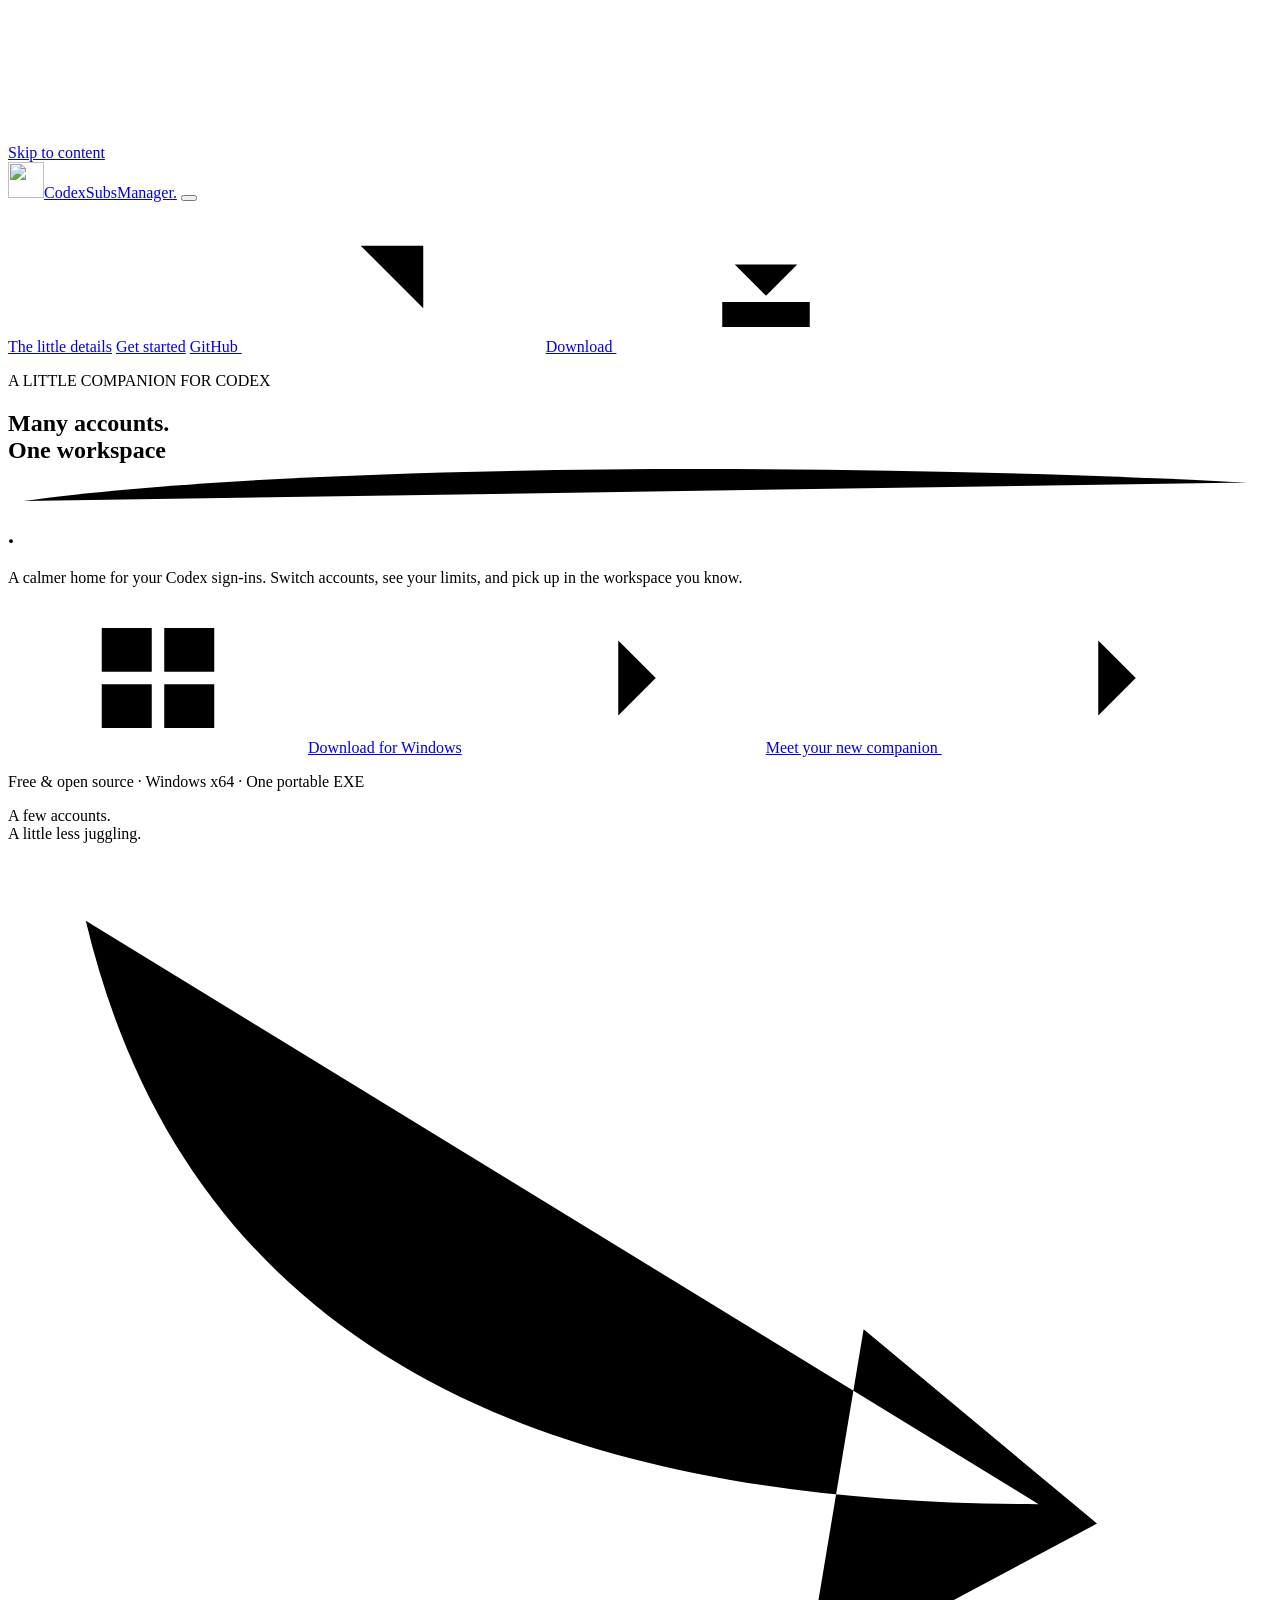
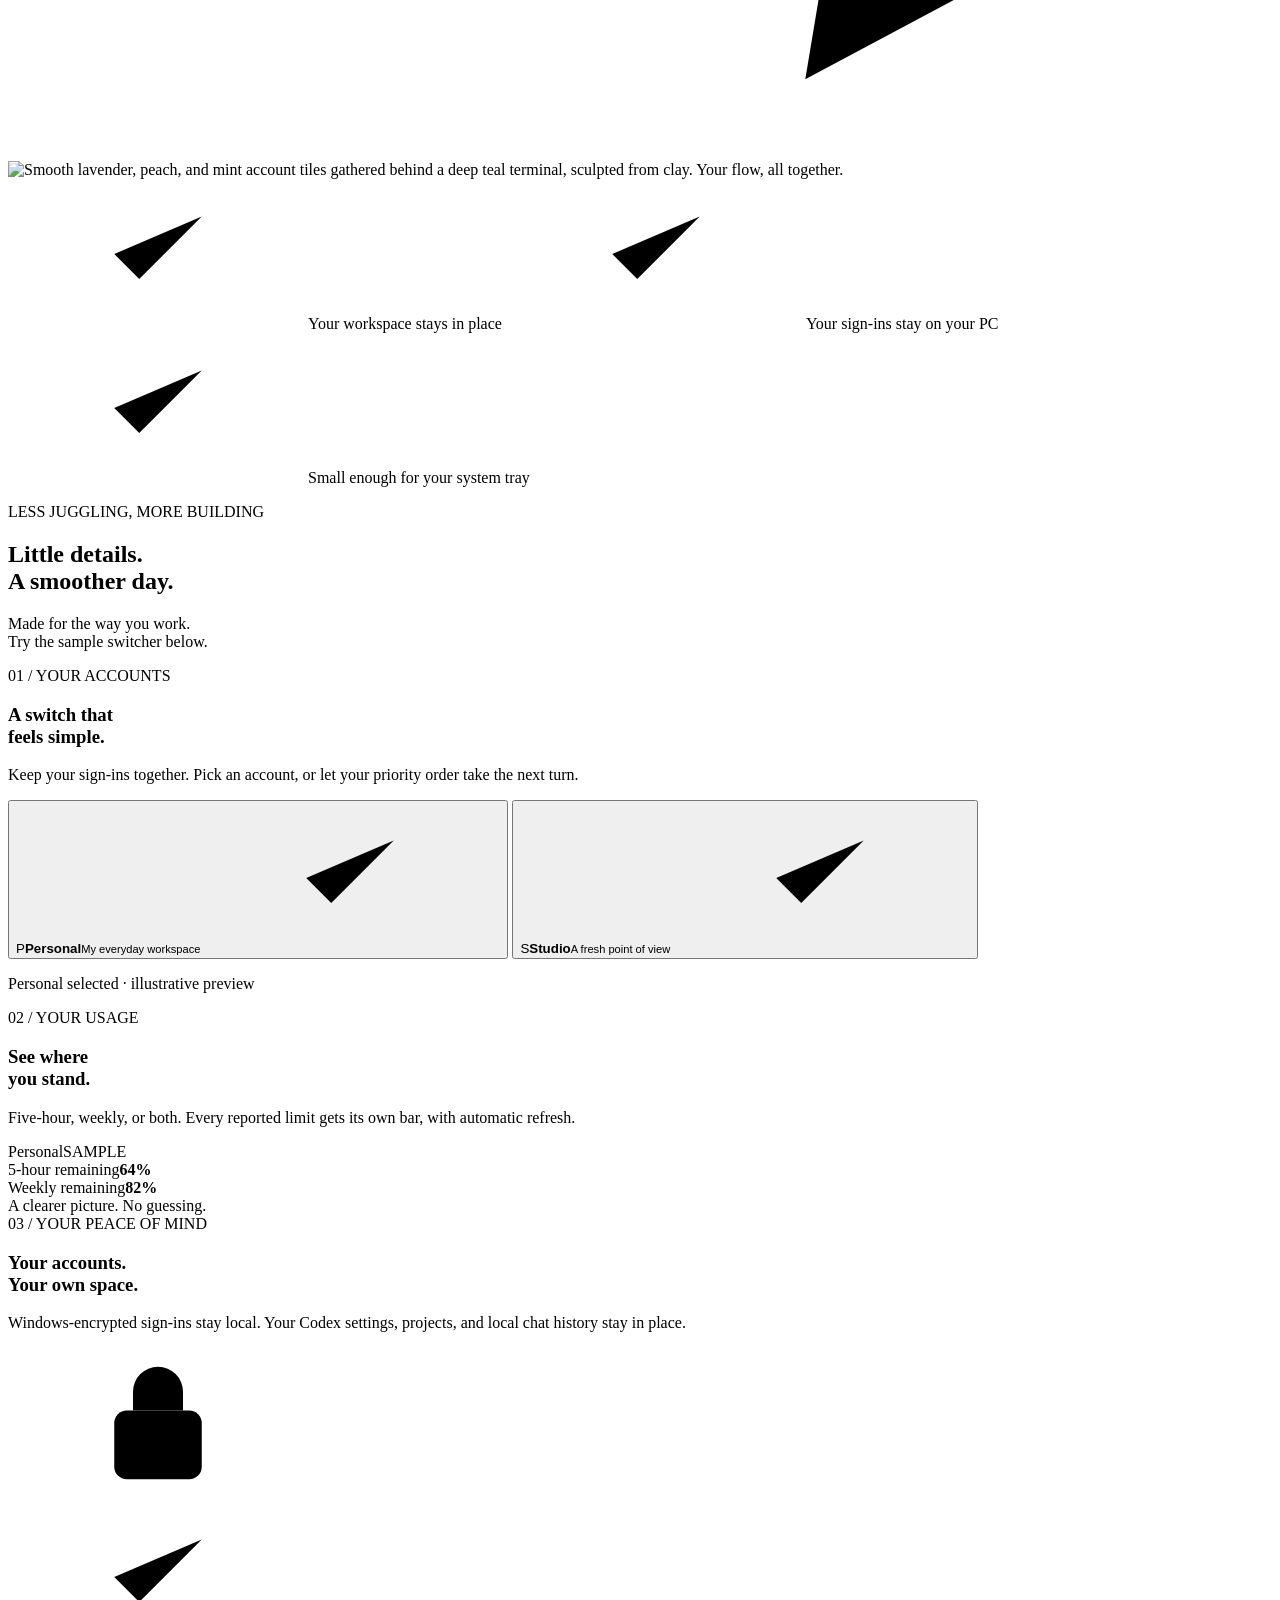
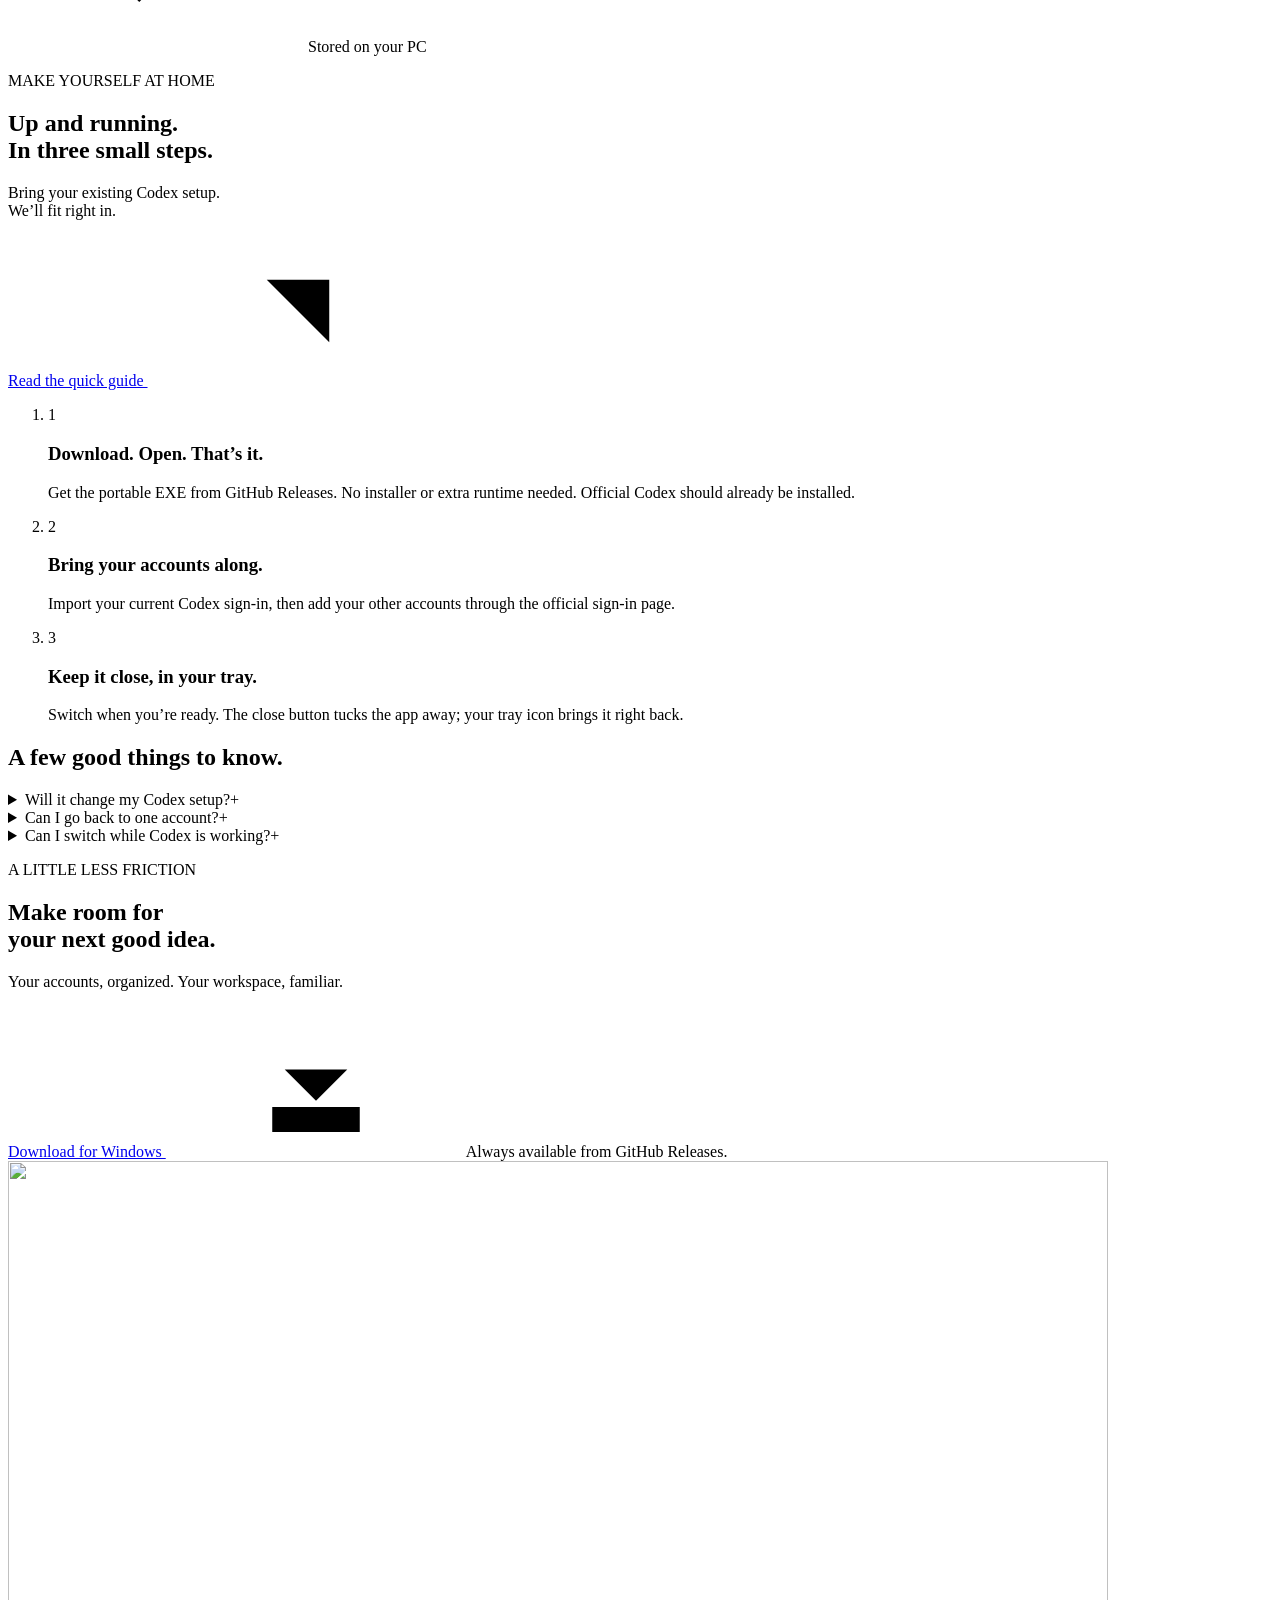
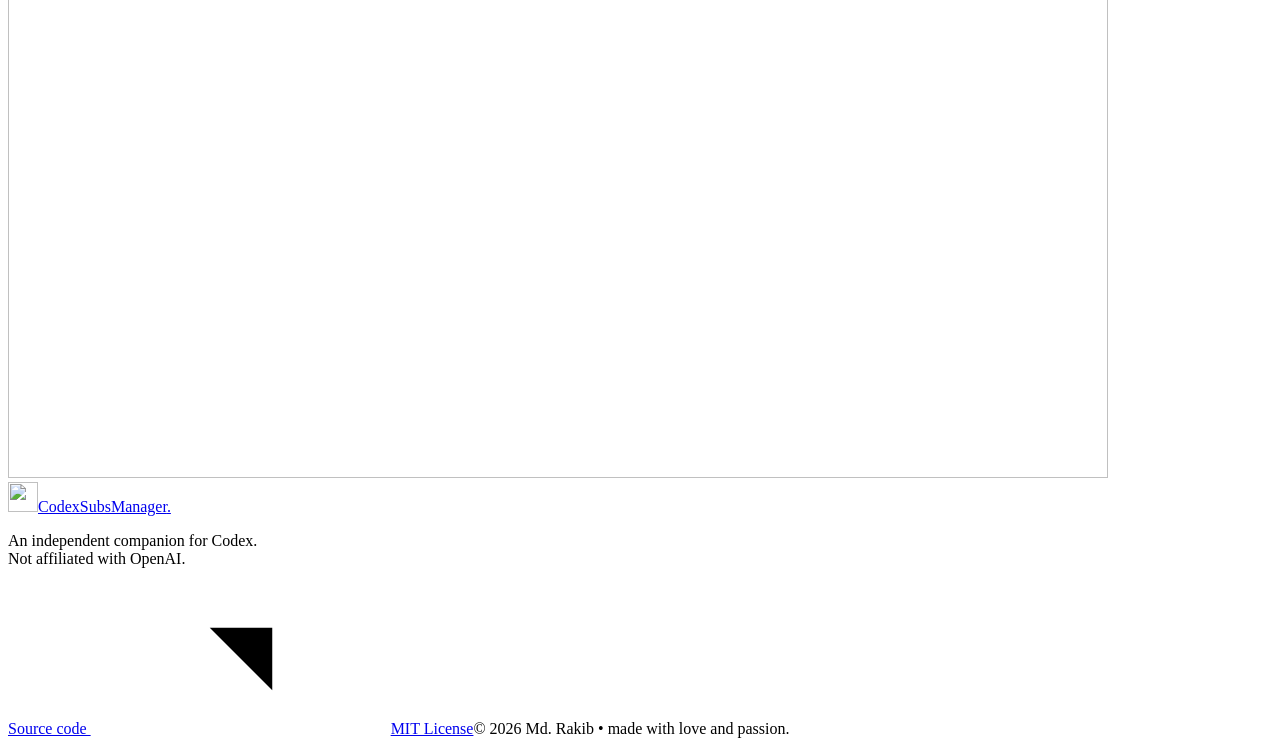
==== website/index.html @ 67c14ae4 "Add CodexSubsManager desktop app and project website" ====
<!doctype html>
<html lang="en">
  <head>
    <meta charset="utf-8" />
    <meta name="viewport" content="width=device-width, initial-scale=1" />
    <meta name="theme-color" content="#fffaf0" />
    <title>CodexSubsManager — Many accounts. One workspace.</title>
    <meta
      name="description"
      content="A small Windows tray companion for your Codex accounts. Switch sign-ins, see your usage, and keep your workspace in place. Free and open source."
    />
    <meta property="og:type" content="website" />
    <meta
      property="og:title"
      content="CodexSubsManager — Many accounts. One workspace."
    />
    <meta
      property="og:description"
      content="Your Codex accounts, a little more organized. A free, open-source Windows companion."
    />
    <meta property="og:image" content="/assets/clay-accounts.webp" />
    <meta name="twitter:card" content="summary" />
    <link rel="icon" href="/favicon.ico" sizes="any" />
    <link rel="icon" href="/assets/app-icon.png" type="image/png" />
    <link
      rel="preload"
      href="/assets/inter.woff2"
      as="font"
      type="font/woff2"
      crossorigin
    />
    <link rel="stylesheet" href="/styles.css" />
    <script src="/app.js" defer></script>
  </head>
  <body>
    <a class="skip-link" href="#main">Skip to content</a>
    <svg
      class="icon-library"
      xmlns="http://www.w3.org/2000/svg"
      aria-hidden="true"
    >
      <defs>
        <symbol id="i-arrow" viewBox="0 0 24 24">
          <path d="M5 12h14m-6-6 6 6-6 6" />
        </symbol>
        <symbol id="i-download" viewBox="0 0 24 24">
          <path d="M12 3v12m-5-5 5 5 5-5M5 16v4h14v-4" />
        </symbol>
        <symbol id="i-external" viewBox="0 0 24 24">
          <path d="M7 17 17 7M7 7h10v10" />
        </symbol>
        <symbol id="i-check" viewBox="0 0 24 24">
          <path d="m5 12 4 4L19 6" />
        </symbol>
        <symbol id="i-lock" viewBox="0 0 24 24">
          <rect x="5" y="10" width="14" height="11" rx="2" />
          <path d="M8 10V7a4 4 0 0 1 8 0v3m-4 5v2" />
        </symbol>
        <symbol id="i-layers" viewBox="0 0 24 24">
          <path d="m12 3 10 5-10 5L2 8l10-5Zm-10 9 10 5 10-5M2 16l10 5 10-5" />
        </symbol>
        <symbol id="i-windows" viewBox="0 0 24 24">
          <path
            d="M3 4h8v7H3V4Zm10 0h8v7h-8V4ZM3 13h8v7H3v-7Zm10 0h8v7h-8v-7Z"
          />
        </symbol>
      </defs>
    </svg>

    <header class="site-header">
      <nav class="nav container" aria-label="Main navigation">
        <a class="brand" href="#" aria-label="CodexSubsManager home"
          ><img src="/assets/app-icon.png" alt="" width="36" height="36" /><span
            >CodexSubsManager<span class="brand-dot">.</span></span
          ></a
        >
        <button
          class="menu-toggle"
          type="button"
          aria-expanded="false"
          aria-controls="nav-links"
          aria-label="Open navigation"
        >
          <span></span><span></span><span></span>
        </button>
        <div class="nav-links" id="nav-links">
          <a href="#features">The little details</a>
          <a href="#start">Get started</a>
          <a
            href="https://github.com/0xmdrakib/CodexSubsManager"
            target="_blank"
            rel="noopener noreferrer"
            >GitHub <svg class="icon"><use href="#i-external" /></svg
          ></a>
          <a
            class="button button-small"
            href="https://github.com/0xmdrakib/CodexSubsManager/releases/latest"
            >Download <svg class="icon"><use href="#i-download" /></svg
          ></a>
        </div>
      </nav>
    </header>

    <main id="main">
      <section class="hero container" aria-labelledby="hero-title">
        <div class="hero-copy">
          <p class="eyebrow">
            <span class="little-dot"></span>A LITTLE COMPANION FOR CODEX
          </p>
          <h1 id="hero-title">
            Many accounts.<br />One
            <span class="marked-word"
              >workspace<svg viewBox="0 0 410 17" aria-hidden="true">
                <path d="M5 12c88-12 260-13 397-6" /></svg></span
            >.
          </h1>
          <p class="hero-description">
            A calmer home for your Codex sign-ins. Switch accounts, see your
            limits, and pick up in the workspace you know.
          </p>
          <div class="hero-actions">
            <a
              class="button"
              href="https://github.com/0xmdrakib/CodexSubsManager/releases/latest"
              ><svg class="icon"><use href="#i-windows" /></svg>Download for
              Windows<svg class="icon"><use href="#i-arrow" /></svg
            ></a>
            <a class="text-link" href="#features"
              >Meet your new companion
              <svg class="icon"><use href="#i-arrow" /></svg
            ></a>
          </div>
          <p class="download-note">
            Free & open source <span aria-hidden="true">·</span> Windows x64
            <span aria-hidden="true">·</span> One portable EXE
          </p>
        </div>
        <div class="hero-art">
          <span class="art-note"
            >A few accounts.<br />A little less juggling.<svg
              viewBox="0 0 65 47"
              aria-hidden="true"
            >
              <path d="M4 4c5 21 22 30 49 30m-9-9 12 10-15 8" /></svg
          ></span>
          <img
            class="clay-hero"
            src="/assets/clay-accounts.webp"
            alt="Smooth lavender, peach, and mint account tiles gathered behind a deep teal terminal, sculpted from clay."
            width="1100"
            height="917"
            fetchpriority="high"
          />
          <span class="art-tag"
            ><span class="status-dot"></span>Your flow, all together.</span
          >
        </div>
      </section>

      <div class="promise-strip container" aria-label="Project principles">
        <span
          ><svg class="icon"><use href="#i-check" /></svg>Your workspace stays
          in place</span
        >
        <span
          ><svg class="icon"><use href="#i-check" /></svg>Your sign-ins stay on
          your PC</span
        >
        <span
          ><svg class="icon"><use href="#i-check" /></svg>Small enough for your
          system tray</span
        >
      </div>

      <section
        class="features container section-space"
        id="features"
        data-account="personal"
        aria-labelledby="features-title"
      >
        <div class="section-heading">
          <div>
            <p class="eyebrow">LESS JUGGLING, MORE BUILDING</p>
            <h2 id="features-title">Little details.<br />A smoother day.</h2>
          </div>
          <p>Made for the way you work.<br />Try the sample switcher below.</p>
        </div>
        <div class="feature-grid">
          <article class="feature-card feature-pink">
            <span class="feature-number">01 / YOUR ACCOUNTS</span>
            <h3>A switch that<br />feels simple.</h3>
            <p>
              Keep your sign-ins together. Pick an account, or let your priority
              order take the next turn.
            </p>
            <div
              class="switcher-demo"
              role="group"
              aria-label="Sample account switcher"
            >
              <button
                class="account-option"
                type="button"
                data-switch="personal"
                aria-pressed="true"
              >
                <span class="avatar avatar-lavender">P</span
                ><span class="account-label"
                  ><strong>Personal</strong
                  ><small>My everyday workspace</small></span
                ><span class="selection-mark"
                  ><svg class="icon"><use href="#i-check" /></svg
                ></span>
              </button>
              <button
                class="account-option"
                type="button"
                data-switch="studio"
                aria-pressed="false"
              >
                <span class="avatar avatar-mint">S</span
                ><span class="account-label"
                  ><strong>Studio</strong
                  ><small>A fresh point of view</small></span
                ><span class="selection-mark"
                  ><svg class="icon"><use href="#i-check" /></svg
                ></span>
              </button>
            </div>
            <p class="demo-caption" id="demo-status" aria-live="polite">
              Personal selected · illustrative preview
            </p>
          </article>
          <article class="feature-card feature-teal">
            <span class="feature-number">02 / YOUR USAGE</span>
            <h3>See where<br />you stand.</h3>
            <p>
              Five-hour, weekly, or both. Every reported limit gets its own bar,
              with automatic refresh.
            </p>
            <div class="usage-demo" aria-label="Illustrative account usage">
              <div class="usage-account">
                <span class="status-dot"></span
                ><span id="usage-account-name">Personal</span
                ><span class="sample-label">SAMPLE</span>
              </div>
              <div class="quota-label">
                <span>5-hour remaining</span
                ><strong id="five-hour-value">64%</strong>
              </div>
              <div
                class="quota-track"
                role="progressbar"
                aria-label="Sample five-hour quota remaining"
                aria-valuemin="0"
                aria-valuemax="100"
                aria-valuenow="64"
                id="five-hour-bar"
              >
                <span class="quota-fill quota-five"></span>
              </div>
              <div class="quota-label">
                <span>Weekly remaining</span
                ><strong id="weekly-value">82%</strong>
              </div>
              <div
                class="quota-track"
                role="progressbar"
                aria-label="Sample weekly quota remaining"
                aria-valuemin="0"
                aria-valuemax="100"
                aria-valuenow="82"
                id="weekly-bar"
              >
                <span class="quota-fill quota-week"></span>
              </div>
              <span class="usage-footnote"
                >A clearer picture. No guessing.</span
              >
            </div>
          </article>
          <article class="feature-card feature-lavender">
            <span class="feature-number">03 / YOUR PEACE OF MIND</span>
            <h3>Your accounts.<br />Your own space.</h3>
            <p>
              Windows-encrypted sign-ins stay local. Your Codex settings,
              projects, and local chat history stay in place.
            </p>
            <div class="vault-demo" aria-hidden="true">
              <div class="vault-orbit orbit-one"></div>
              <div class="vault-orbit orbit-two"></div>
              <div class="vault-lock">
                <svg><use href="#i-lock" /></svg>
              </div>
              <span class="vault-tag"
                ><svg class="icon"><use href="#i-check" /></svg>Stored on your
                PC</span
              >
            </div>
          </article>
        </div>
      </section>

      <section
        class="getting-started container section-space"
        id="start"
        aria-labelledby="start-title"
      >
        <div class="start-intro">
          <p class="eyebrow">MAKE YOURSELF AT HOME</p>
          <h2 id="start-title">Up and running.<br />In three small steps.</h2>
          <p>Bring your existing Codex setup.<br />We’ll fit right in.</p>
          <a
            class="text-link"
            href="https://github.com/0xmdrakib/CodexSubsManager/blob/main/START_HERE.md"
            target="_blank"
            rel="noopener noreferrer"
            >Read the quick guide
            <svg class="icon"><use href="#i-external" /></svg
          ></a>
        </div>
        <ol class="steps">
          <li>
            <span class="step-number step-peach">1</span>
            <div>
              <h3>Download. Open. That’s it.</h3>
              <p>
                Get the portable EXE from GitHub Releases. No installer or extra
                runtime needed. Official Codex should already be installed.
              </p>
            </div>
          </li>
          <li>
            <span class="step-number step-lavender">2</span>
            <div>
              <h3>Bring your accounts along.</h3>
              <p>
                Import your current Codex sign-in, then add your other accounts
                through the official sign-in page.
              </p>
            </div>
          </li>
          <li>
            <span class="step-number step-ochre">3</span>
            <div>
              <h3>Keep it close, in your tray.</h3>
              <p>
                Switch when you’re ready. The close button tucks the app away;
                your tray icon brings it right back.
              </p>
            </div>
          </li>
        </ol>
      </section>

      <section class="faq container section-space" aria-labelledby="faq-title">
        <h2 id="faq-title">A few good things to know.</h2>
        <div class="faq-list">
          <details>
            <summary>
              Will it change my Codex setup?<span
                class="faq-plus"
                aria-hidden="true"
                >+</span
              >
            </summary>
            <p>
              The manager keeps its account vault separate and does not rewrite
              your Codex configuration. Switching changes the active sign-in and
              gracefully restarts Codex if it is open. Local projects and chat
              history stay in place; cloud conversations and permissions depend
              on the selected account.
            </p>
          </details>
          <details>
            <summary>
              Can I go back to one account?<span
                class="faq-plus"
                aria-hidden="true"
                >+</span
              >
            </summary>
            <p>
              Yes. Choose “Return to official Codex” in the app. Keep your
              current sign-in or restore the original saved sign-in, then keep
              or remove the manager’s encrypted vault. Its startup entry and
              automatic switching are disabled as part of that flow.
            </p>
          </details>
          <details>
            <summary>
              Can I switch while Codex is working?<span
                class="faq-plus"
                aria-hidden="true"
                >+</span
              >
            </summary>
            <p>
              Finish the current task first. Automatic switching waits for Codex
              to be idle and pauses if activity cannot be verified. Switching
              accounts does not continue a model response already in progress.
            </p>
          </details>
        </div>
      </section>

      <section
        class="download-section container section-space"
        aria-labelledby="download-title"
      >
        <div class="download-band">
          <div>
            <p class="eyebrow">A LITTLE LESS FRICTION</p>
            <h2 id="download-title">Make room for<br />your next good idea.</h2>
            <p>Your accounts, organized. Your workspace, familiar.</p>
            <a
              class="button"
              href="https://github.com/0xmdrakib/CodexSubsManager/releases/latest"
              >Download for Windows
              <svg class="icon"><use href="#i-download" /></svg></a
            ><span class="download-source"
              >Always available from GitHub Releases.</span
            >
          </div>
          <img
            src="/assets/clay-accounts.webp"
            alt=""
            width="1100"
            height="917"
            loading="lazy"
            aria-hidden="true"
          />
        </div>
      </section>
    </main>

    <footer class="site-footer">
      <div class="container footer-content">
        <div>
          <a class="brand" href="#"
            ><img
              src="/assets/app-icon.png"
              alt=""
              width="30"
              height="30"
            /><span>CodexSubsManager<span class="brand-dot">.</span></span></a
          >
          <p>
            An independent companion for Codex.<br />Not affiliated with OpenAI.
          </p>
        </div>
        <div class="footer-links">
          <a
            href="https://github.com/0xmdrakib/CodexSubsManager"
            target="_blank"
            rel="noopener noreferrer"
            >Source code <svg class="icon"><use href="#i-external" /></svg></a
          ><a
            href="https://github.com/0xmdrakib/CodexSubsManager/blob/main/LICENSE"
            target="_blank"
            rel="noopener noreferrer"
            >MIT License</a
          ><span class="footer-credit"
            >© 2026 Md. Rakib • made with love and passion.</span
          >
        </div>
      </div>
    </footer>
  </body>
</html>
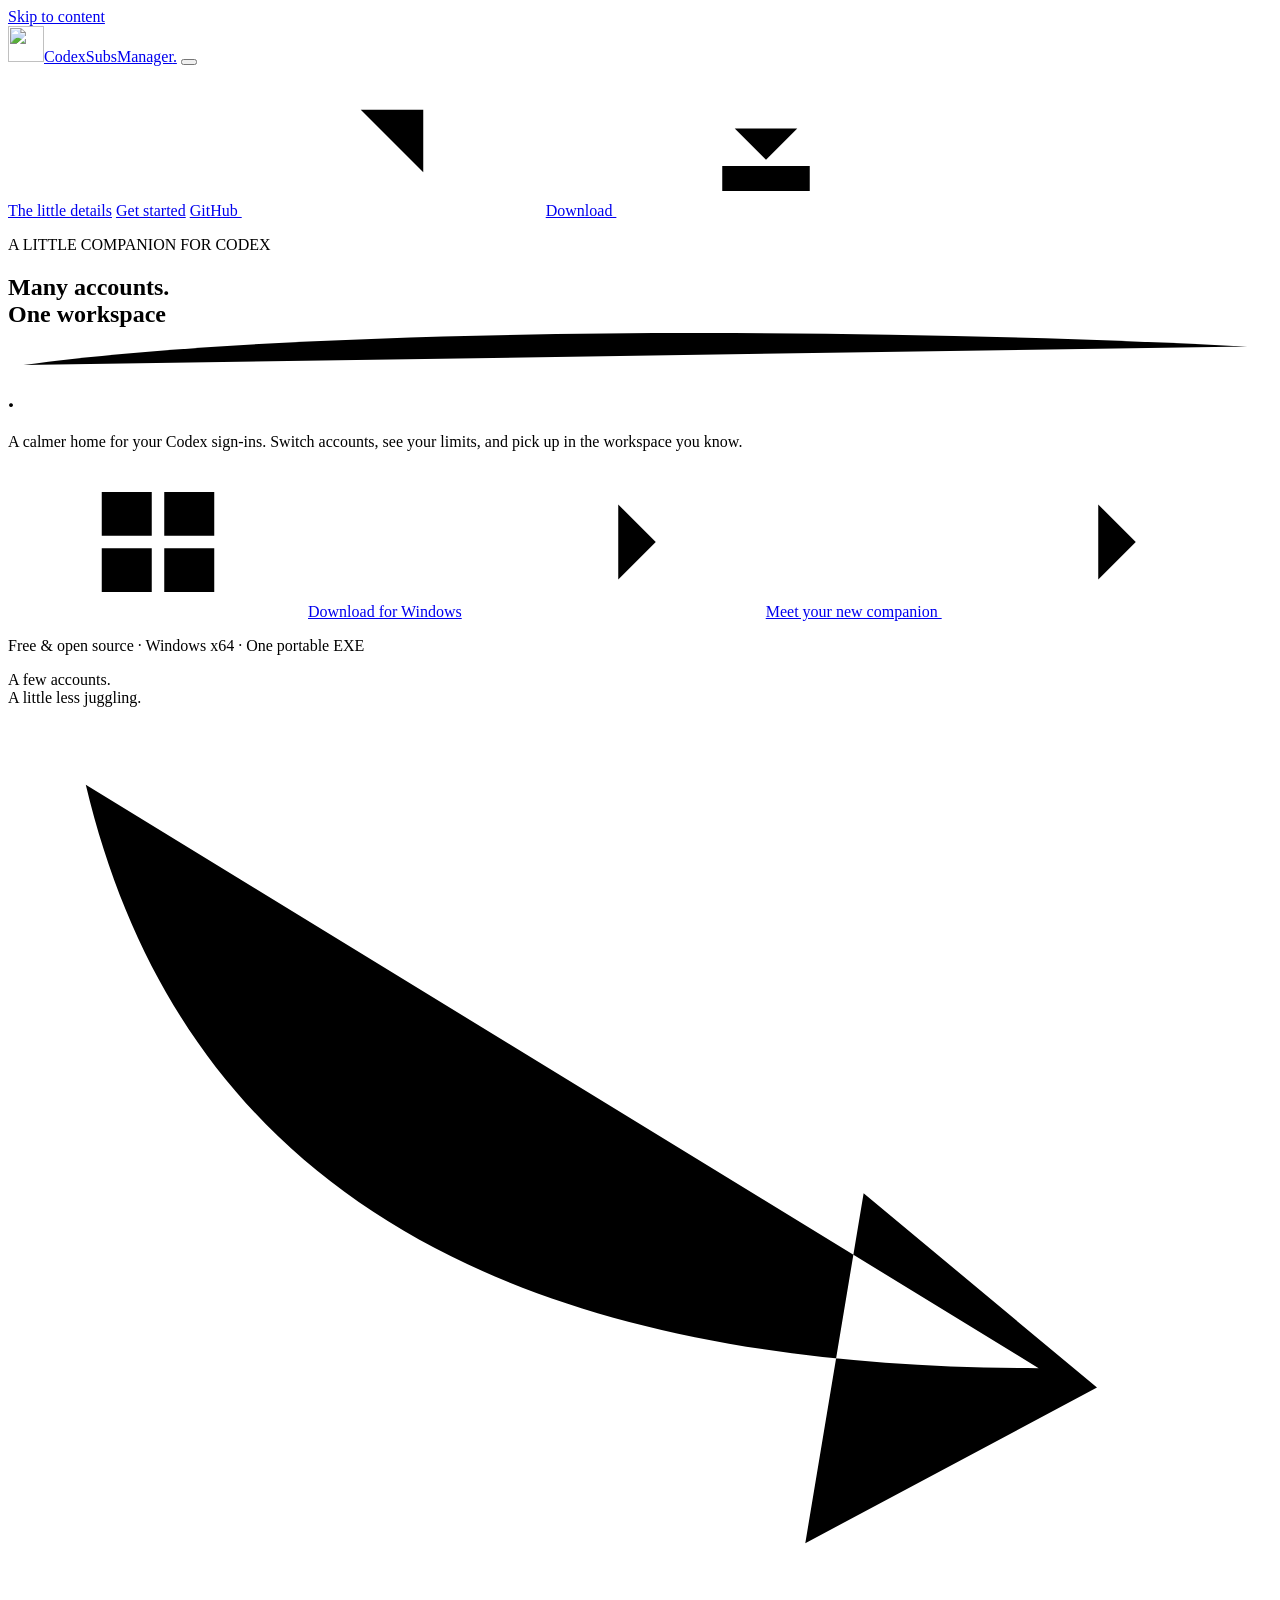
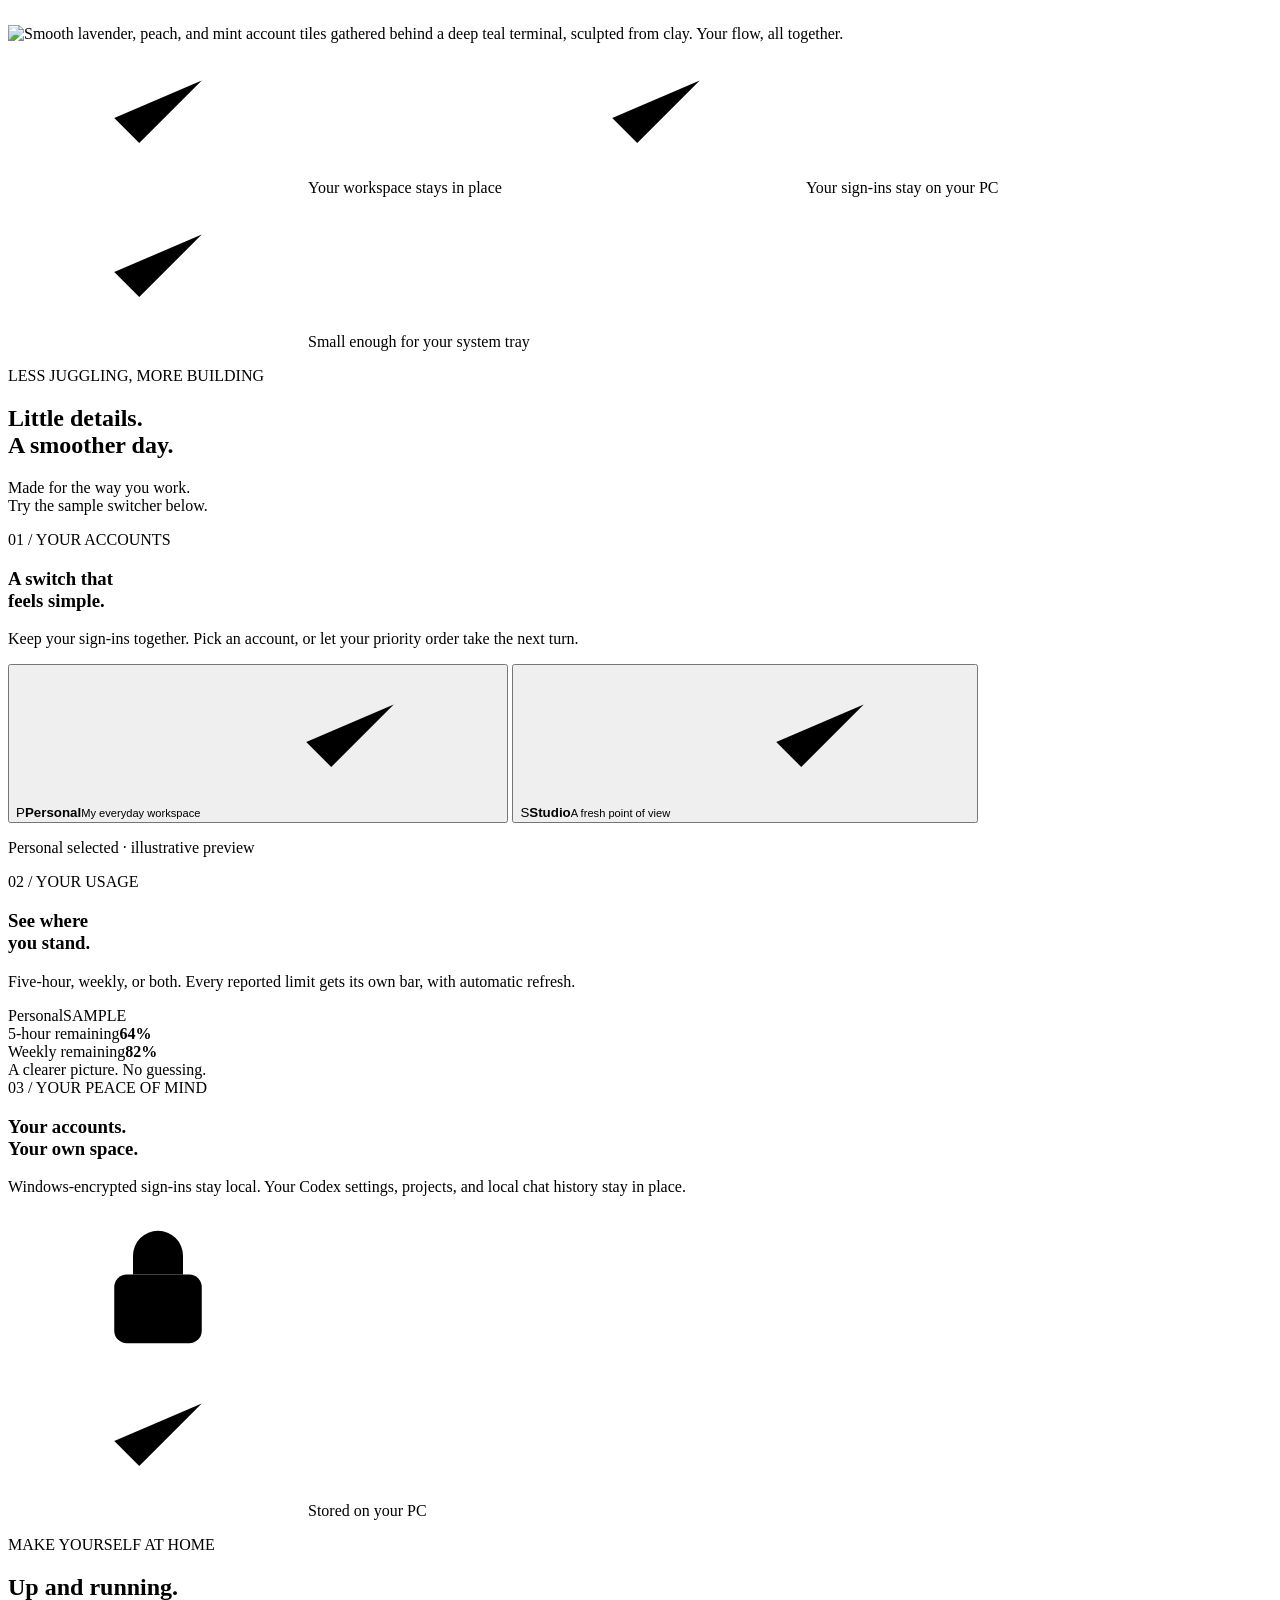
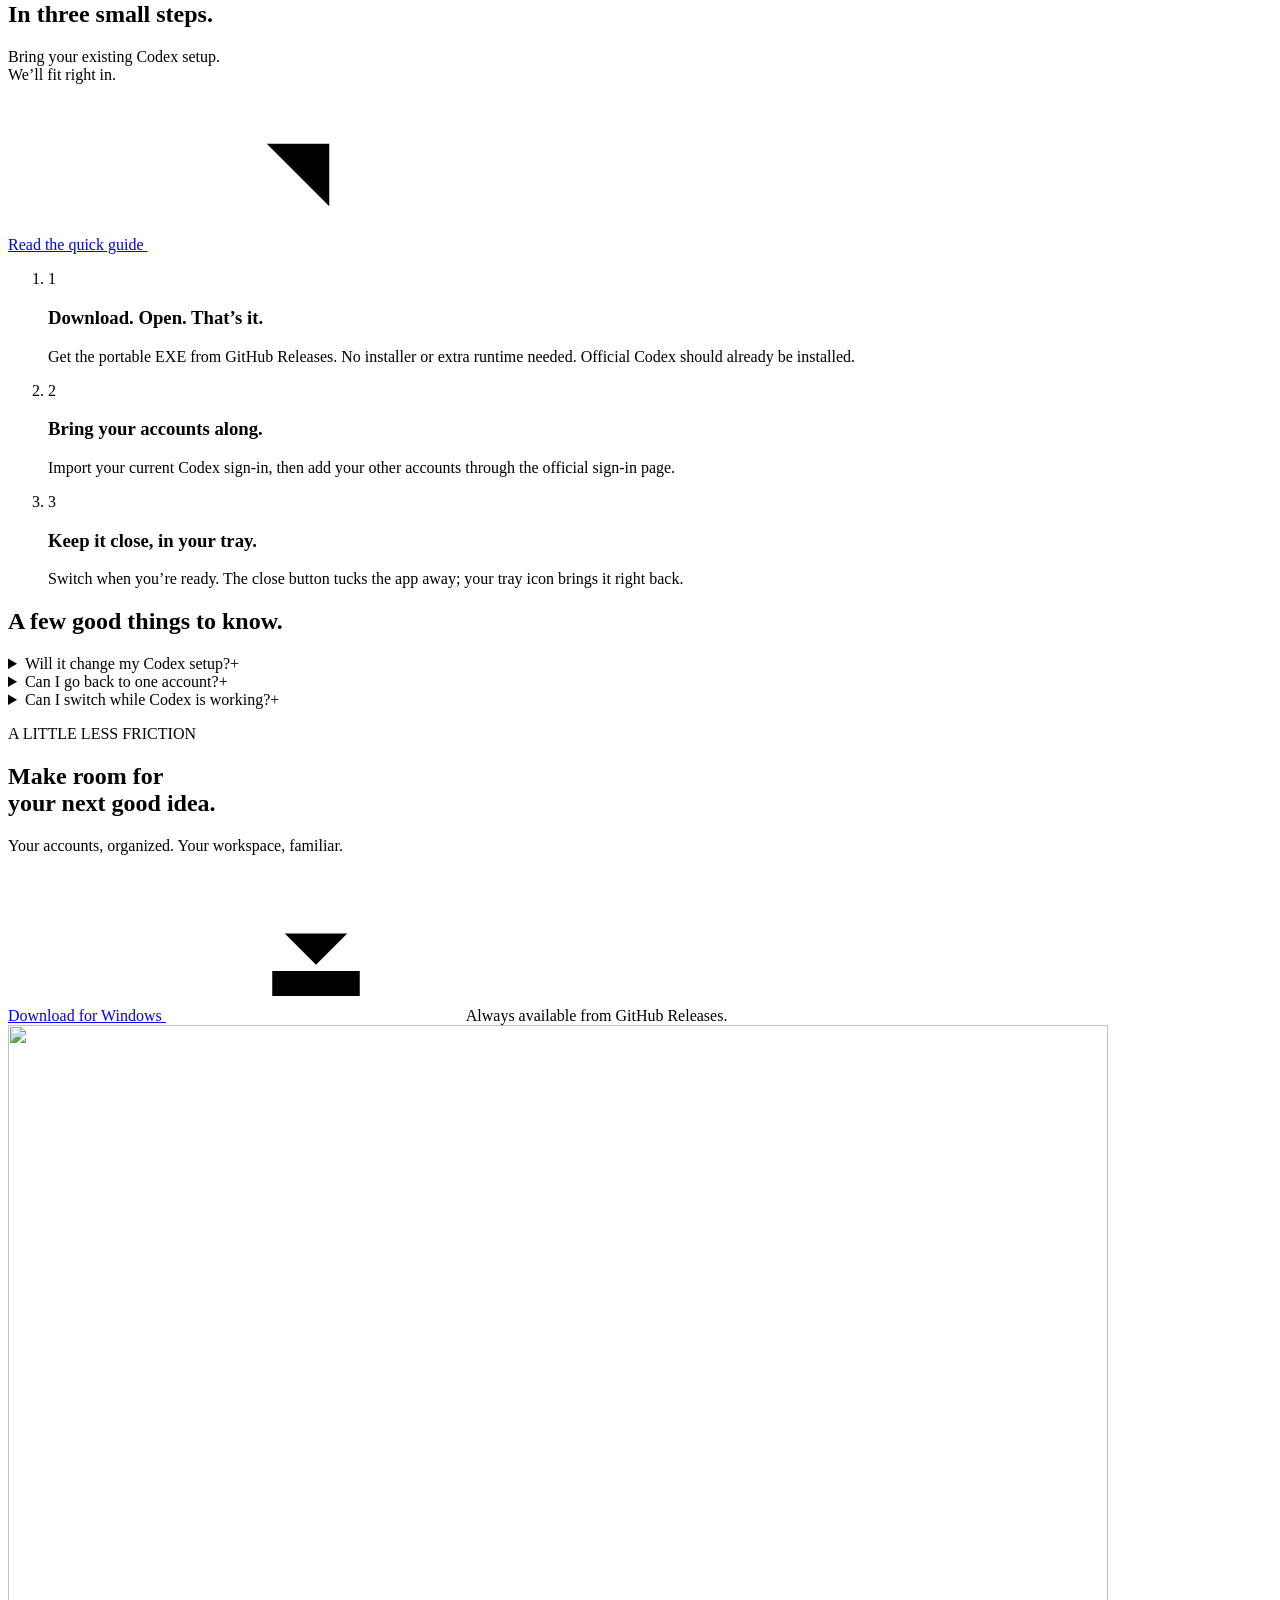
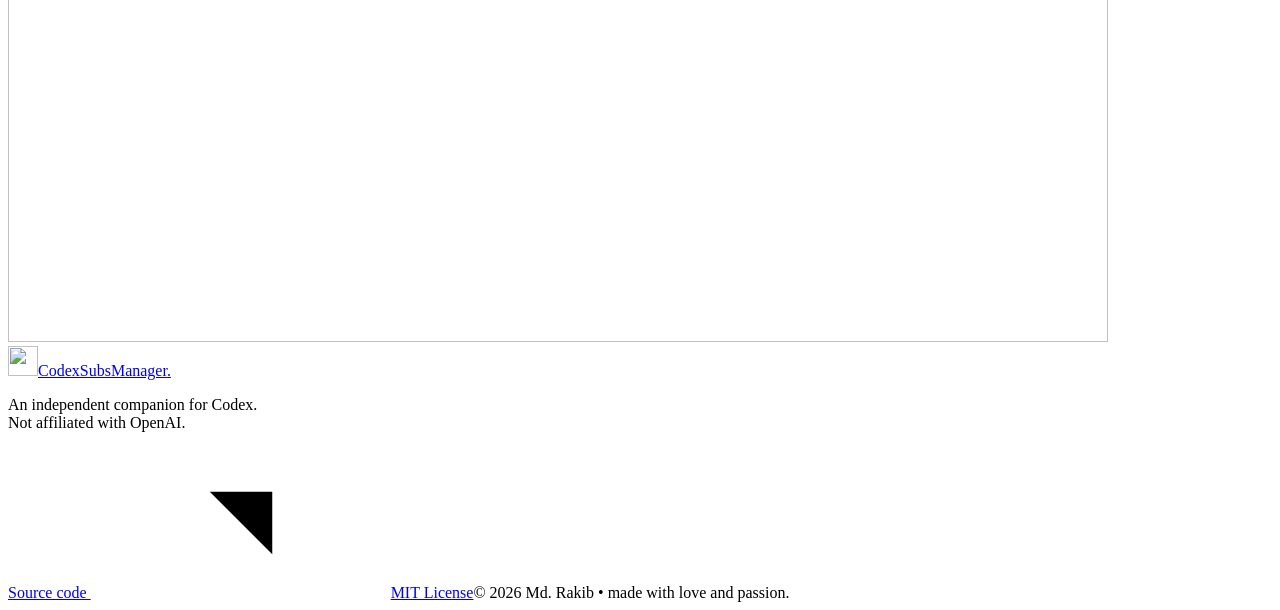
==== commit 642cd49d: "Polish responsive website and simplify release downloads" ====
--- a/website/index.html
+++ b/website/index.html
@@ -4,7 +4,7 @@
     <meta charset="utf-8" />
     <meta name="viewport" content="width=device-width, initial-scale=1" />
     <meta name="theme-color" content="#fffaf0" />
-    <title>CodexSubsManager — Many accounts. One workspace.</title>
+    <title>CodexSubsManager</title>
     <meta
       name="description"
       content="A small Windows tray companion for your Codex accounts. Switch sign-ins, see your usage, and keep your workspace in place. Free and open source."
@@ -12,7 +12,7 @@
     <meta property="og:type" content="website" />
     <meta
       property="og:title"
-      content="CodexSubsManager — Many accounts. One workspace."
+      content="CodexSubsManager"
     />
     <meta
       property="og:description"
@@ -37,6 +37,9 @@
     <svg
       class="icon-library"
       xmlns="http://www.w3.org/2000/svg"
+      width="0"
+      height="0"
+      focusable="false"
       aria-hidden="true"
     >
       <defs>
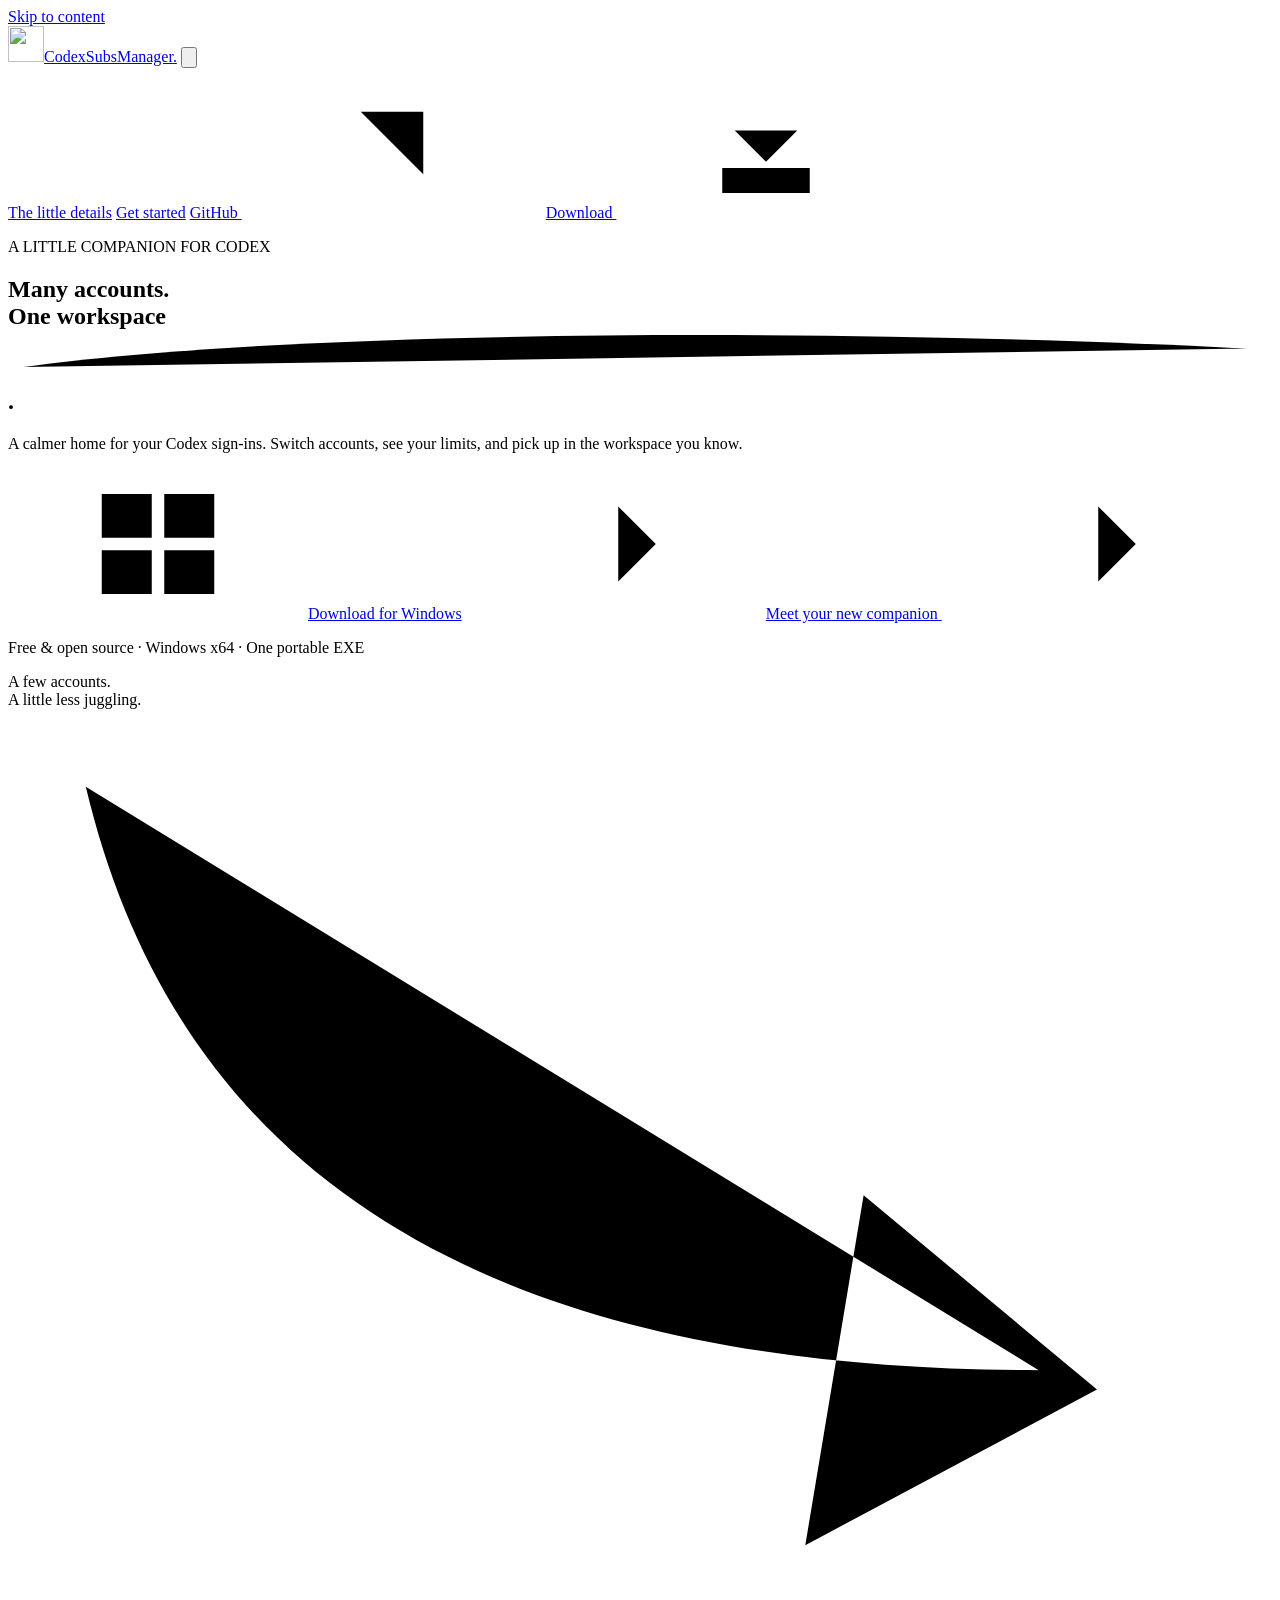
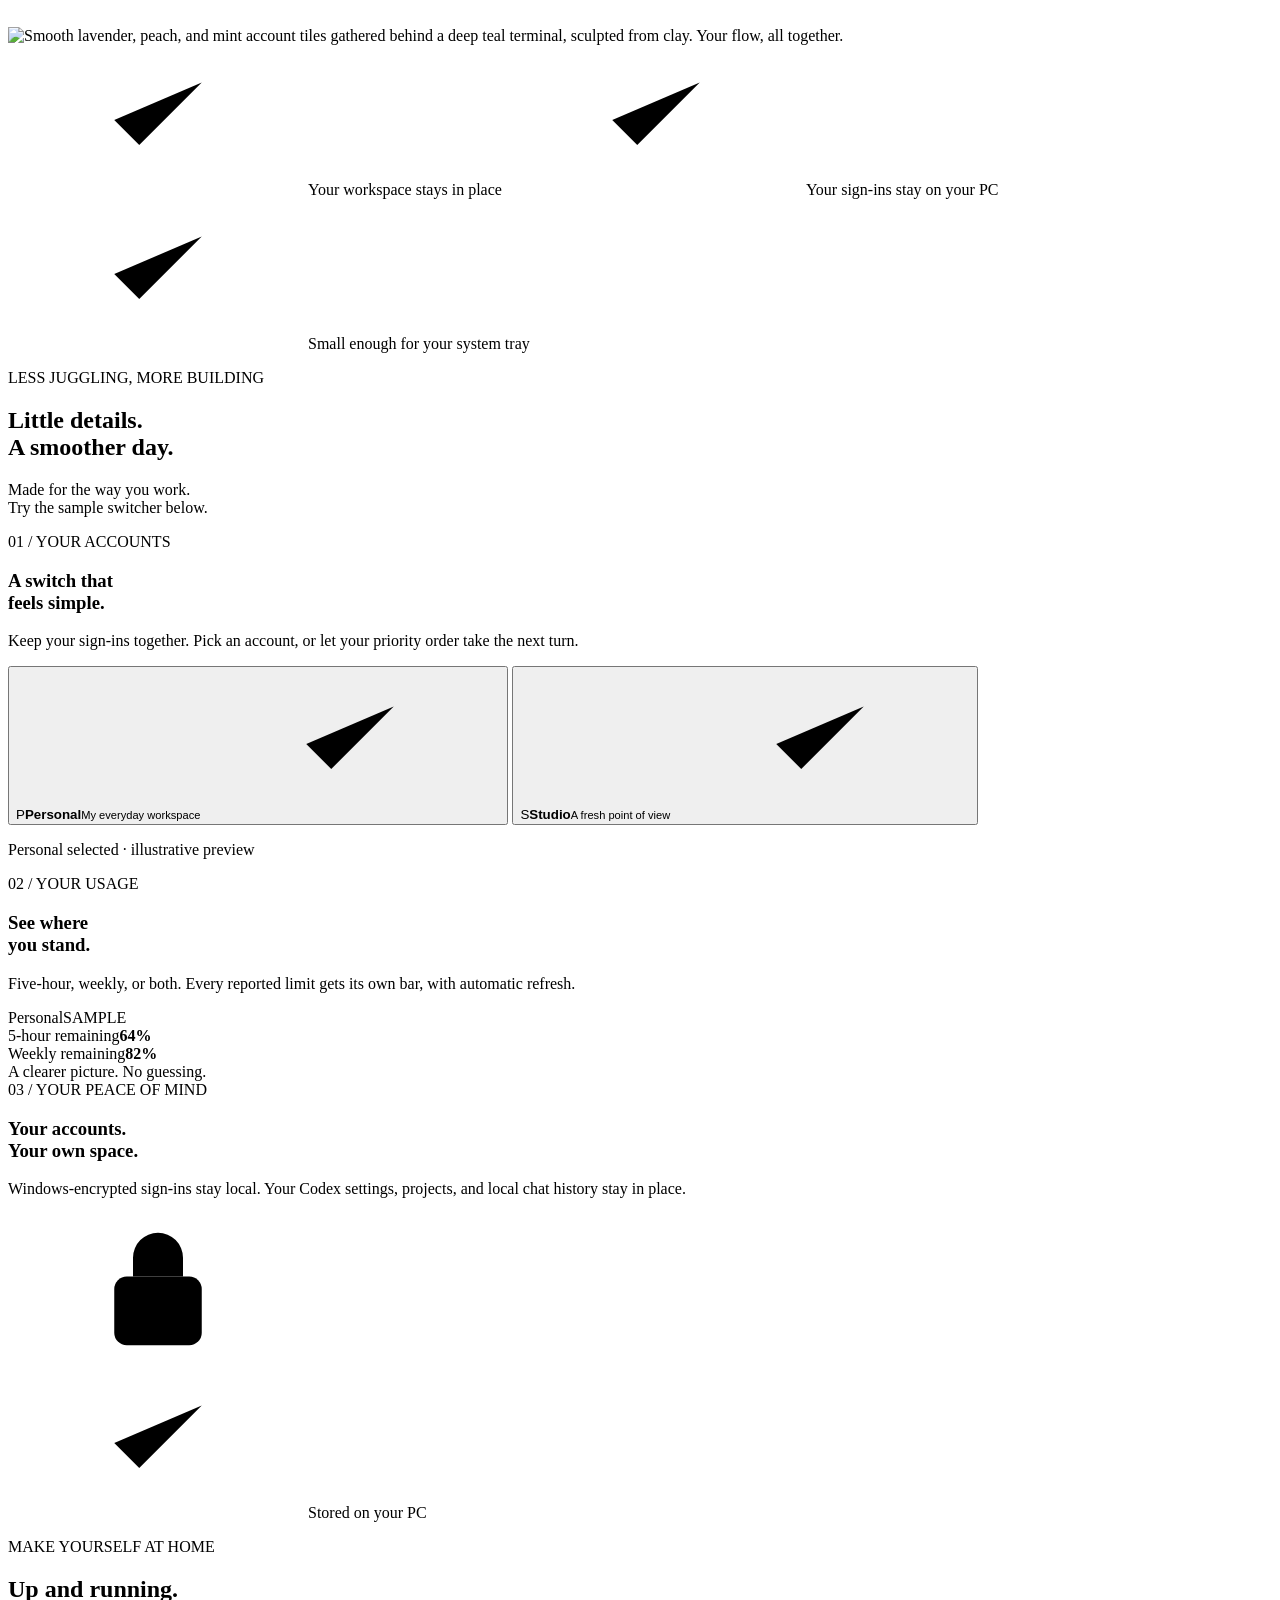
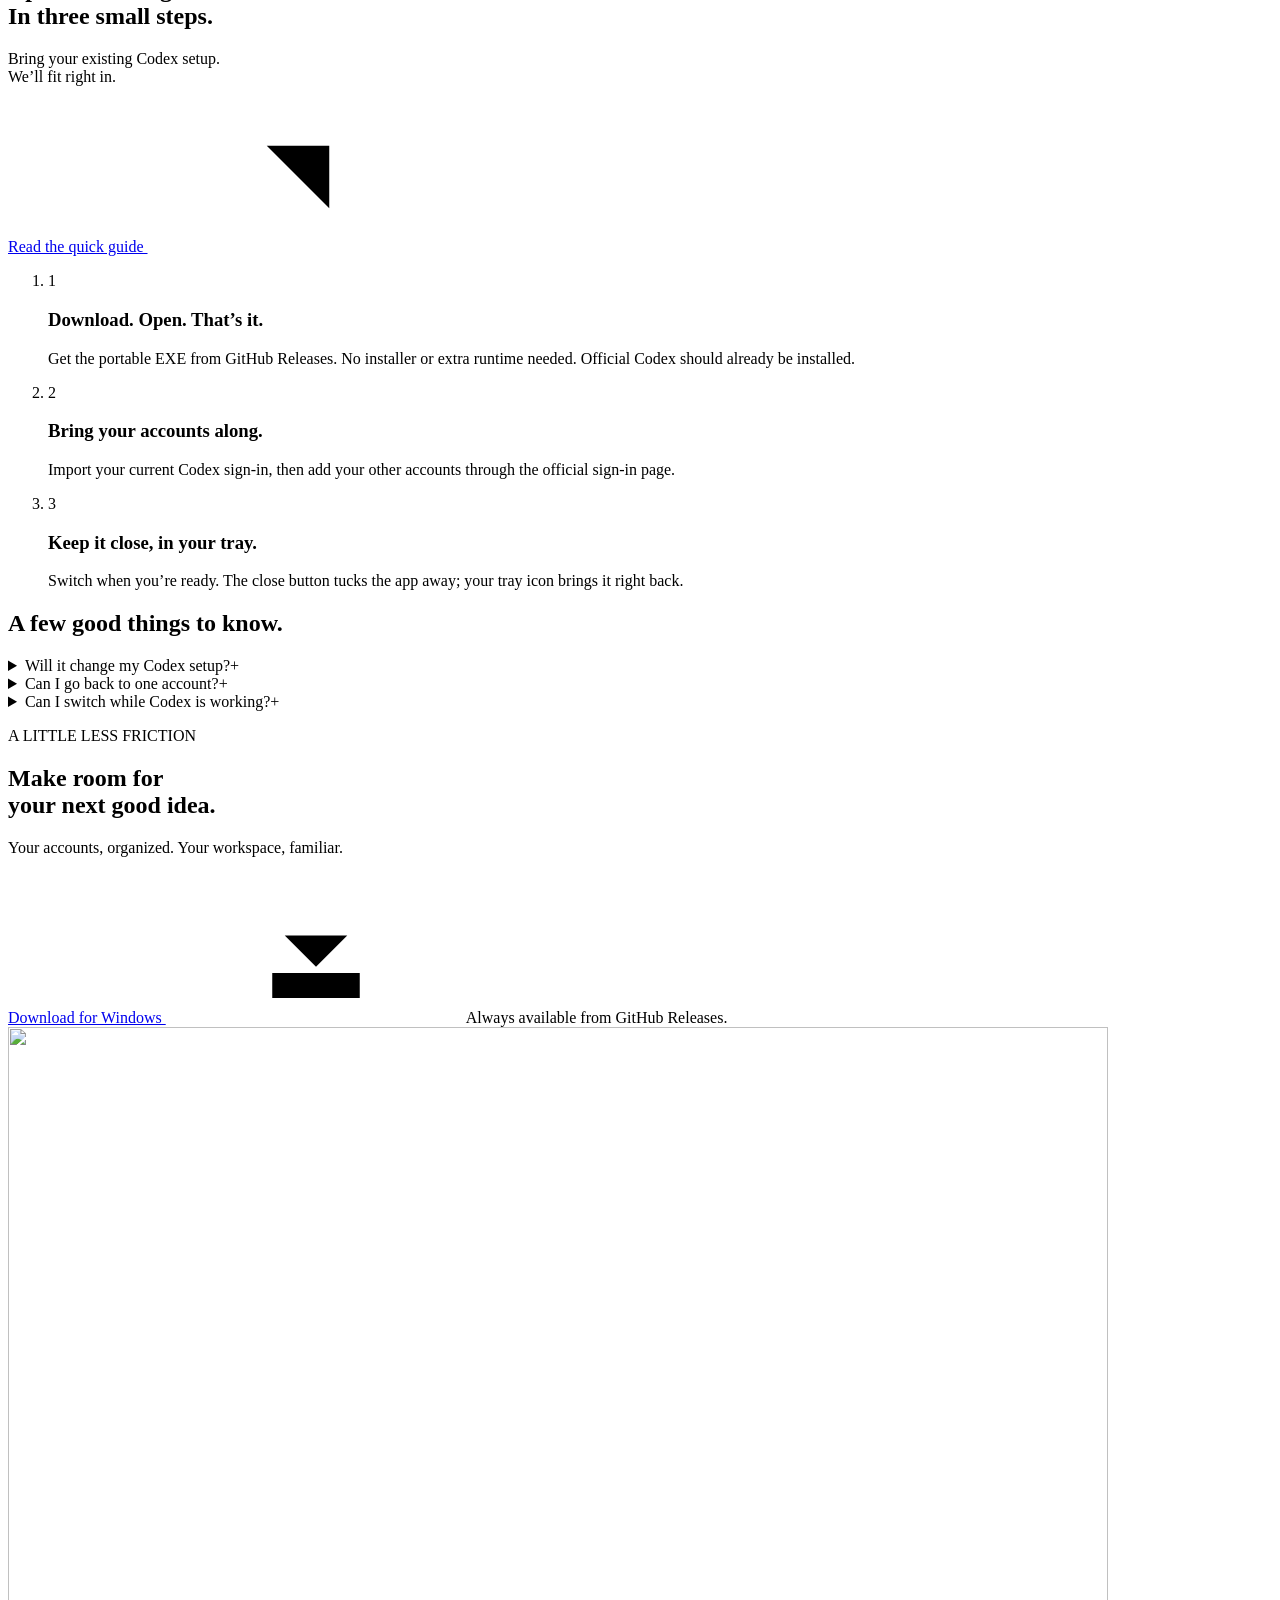
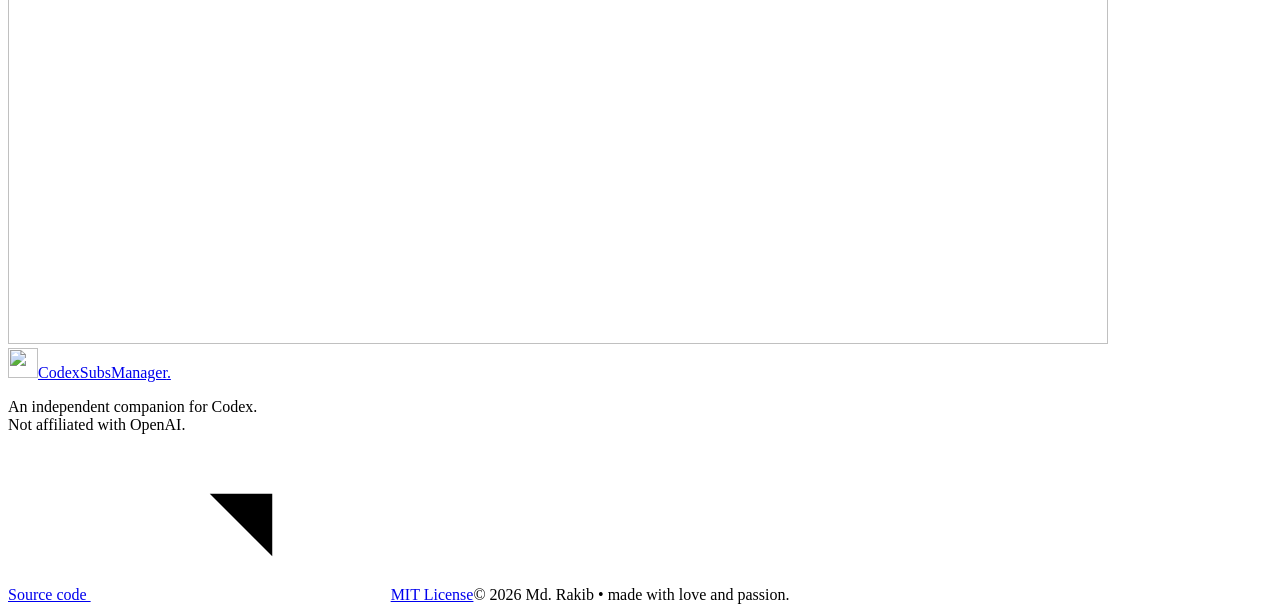
==== commit 33d267d0: "Compact the header and hero spacing and refresh cached styles" ====
--- a/website/index.html
+++ b/website/index.html
@@ -29,7 +29,7 @@
       type="font/woff2"
       crossorigin
     />
-    <link rel="stylesheet" href="/styles.css" />
+    <link rel="stylesheet" href="/styles.css?v=231edb776a14" />
     <script src="/app.js" defer></script>
   </head>
   <body>
@@ -84,7 +84,11 @@
           aria-controls="nav-links"
           aria-label="Open navigation"
         >
-          <span></span><span></span><span></span>
+          <svg viewBox="0 0 24 24" aria-hidden="true" focusable="false">
+            <path d="M4 4h16" />
+            <path d="M4 12h16" />
+            <path d="M4 20h16" />
+          </svg>
         </button>
         <div class="nav-links" id="nav-links">
           <a href="#features">The little details</a>
